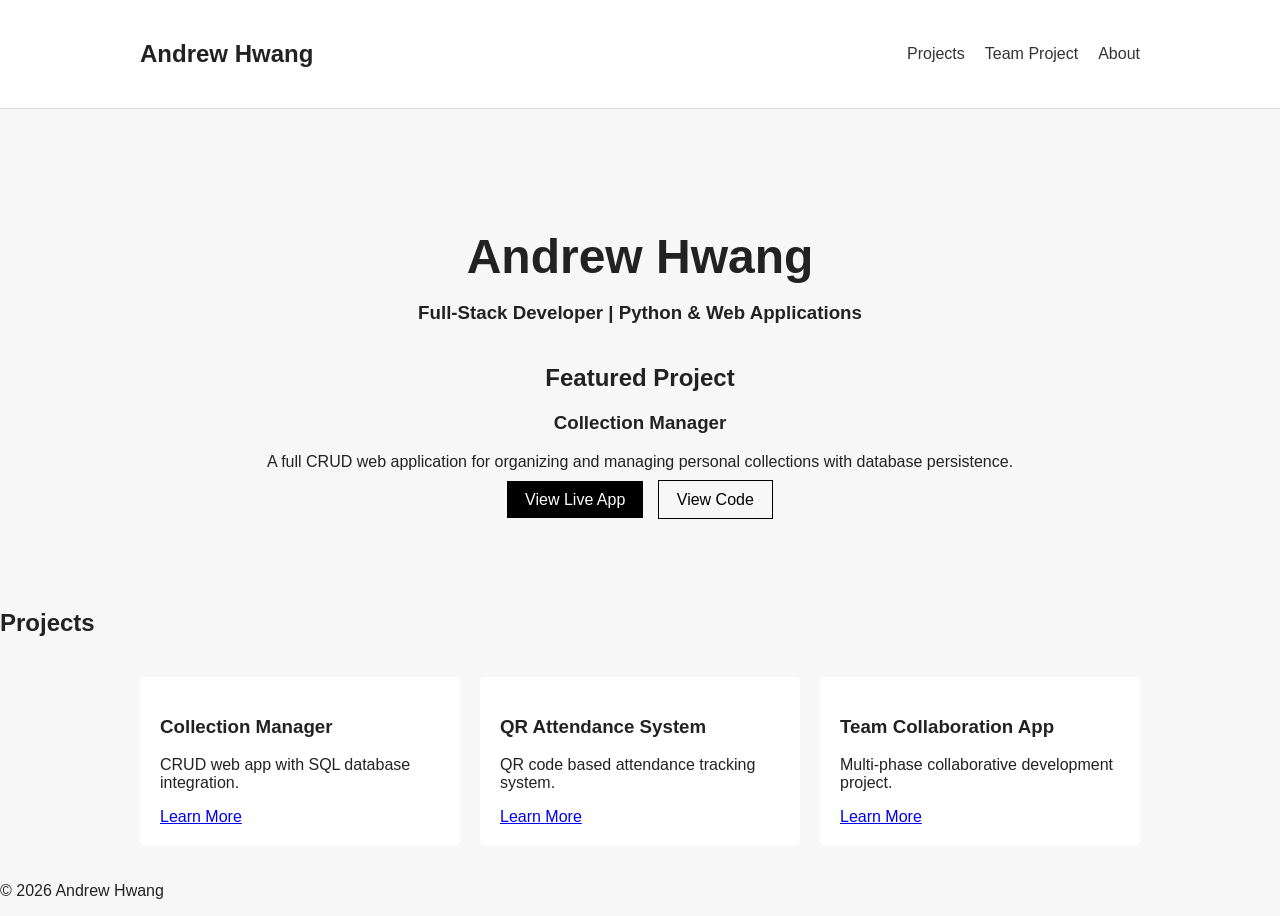
==== index.html @ 8f825707 "Porting over portfolio" ====
<!DOCTYPE html>
<html lang="en">
<head>
<meta charset="UTF-8">
<title>Andrew Hwang | Portfolio</title>
<link rel="stylesheet" href="styles.css">
</head>

<body>

<header>
    <nav>
        <h2 class="logo">Andrew Hwang</h2>
        <ul>
            <li><a href="projects.html">Projects</a></li>
            <li><a href="team-project.html">Team Project</a></li>
            <li><a href="about.html">About</a></li>
        </ul>
    </nav>
</header>

<section class="hero">

    <h1>Andrew Hwang</h1>
    <h3>Full-Stack Developer | Python & Web Applications</h3>

    <div class="featured">

        <h2>Featured Project</h2>

        <h3>Collection Manager</h3>

        <p>
        A full CRUD web application for organizing and managing
        personal collections with database persistence.
        </p>

        <div class="buttons">
            <a class="btn" href="#">View Live App</a>
            <a class="btn-outline" href="#">View Code</a>
        </div>

    </div>

</section>

<section class="projects-preview">

<h2>Projects</h2>

<div class="project-grid">

<div class="card">
<h3>Collection Manager</h3>
<p>CRUD web app with SQL database integration.</p>
<a href="projects.html">Learn More</a>
</div>

<div class="card">
<h3>QR Attendance System</h3>
<p>QR code based attendance tracking system.</p>
<a href="projects.html">Learn More</a>
</div>

<div class="card">
<h3>Team Collaboration App</h3>
<p>Multi-phase collaborative development project.</p>
<a href="team-project.html">Learn More</a>
</div>

</div>

</section>

<footer>
<p>© 2026 Andrew Hwang</p>
</footer>

</body>
</html>
---- styles.css ----
body{
font-family: Arial, sans-serif;
margin:0;
background:#f7f7f7;
color:#222;
}

header{
background:white;
border-bottom:1px solid #ddd;
}

nav{
display:flex;
justify-content:space-between;
align-items:center;
padding:20px;
max-width:1000px;
margin:auto;
}

nav ul{
display:flex;
gap:20px;
list-style:none;
}

nav a{
text-decoration:none;
color:#333;
}

.hero{
text-align:center;
padding:80px 20px;
}

.hero h1{
font-size:48px;
margin-bottom:10px;
}

.featured{
margin-top:40px;
}

.buttons{
margin-top:20px;
}

.btn{
background:black;
color:white;
padding:10px 18px;
text-decoration:none;
margin-right:10px;
}

.btn-outline{
border:1px solid black;
padding:10px 18px;
text-decoration:none;
color:black;
}

.project-grid{
display:grid;
grid-template-columns:repeat(auto-fit,minmax(250px,1fr));
gap:20px;
max-width:1000px;
margin:auto;
padding:20px;
}

.card{
background:white;
padding:20px;
border-radius:5px;
}

.content{
max-width:900px;
margin:auto;
padding:40px 20px;
}

.skills{
display:flex;
gap:15px;
list-style:none;
padding:0;
}
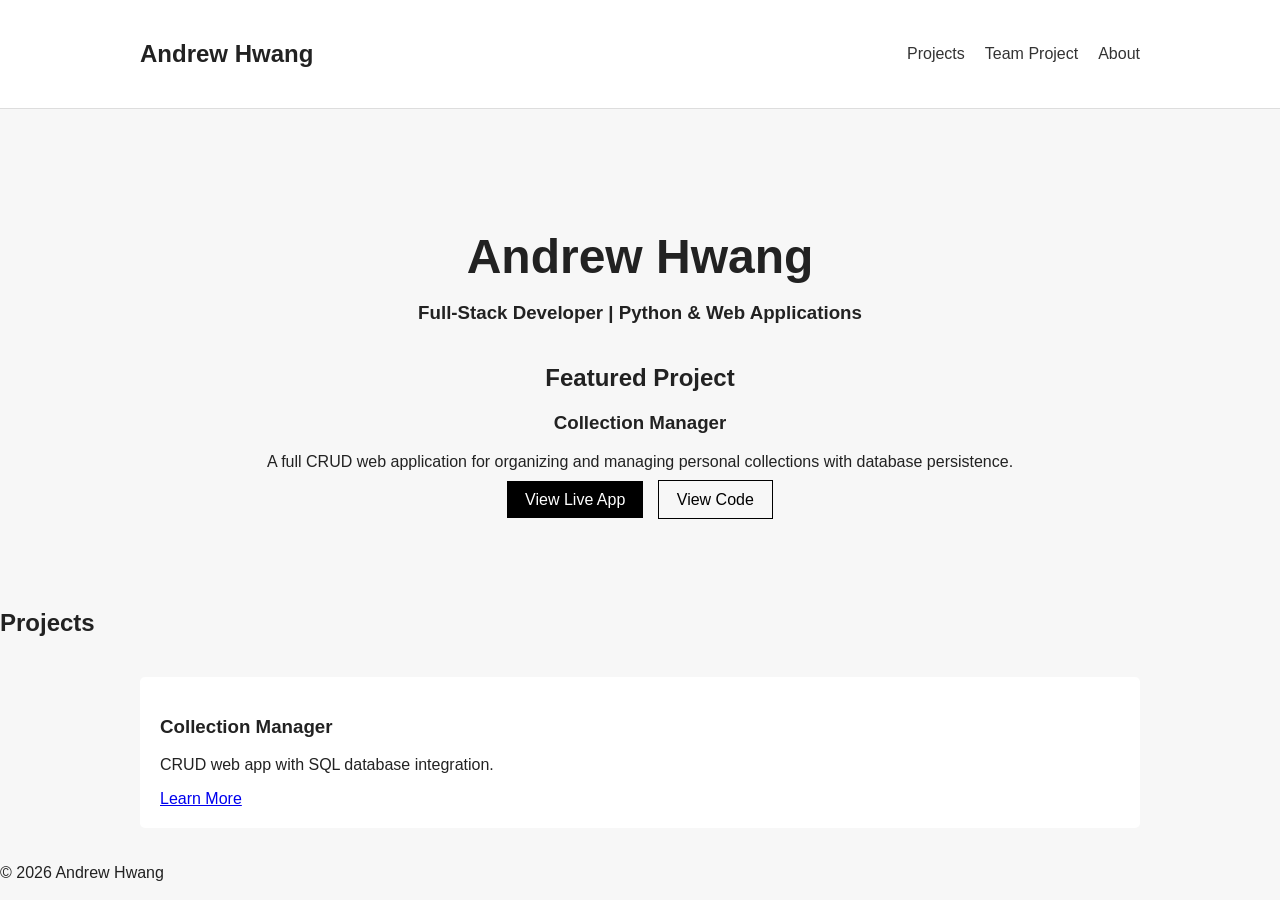
==== commit bc90970b: "Fixed up some project representation" ====
--- a/index.html
+++ b/index.html
@@ -56,18 +56,6 @@
 <a href="projects.html">Learn More</a>
 </div>
 
-<div class="card">
-<h3>QR Attendance System</h3>
-<p>QR code based attendance tracking system.</p>
-<a href="projects.html">Learn More</a>
-</div>
-
-<div class="card">
-<h3>Team Collaboration App</h3>
-<p>Multi-phase collaborative development project.</p>
-<a href="team-project.html">Learn More</a>
-</div>
-
 </div>
 
 </section>
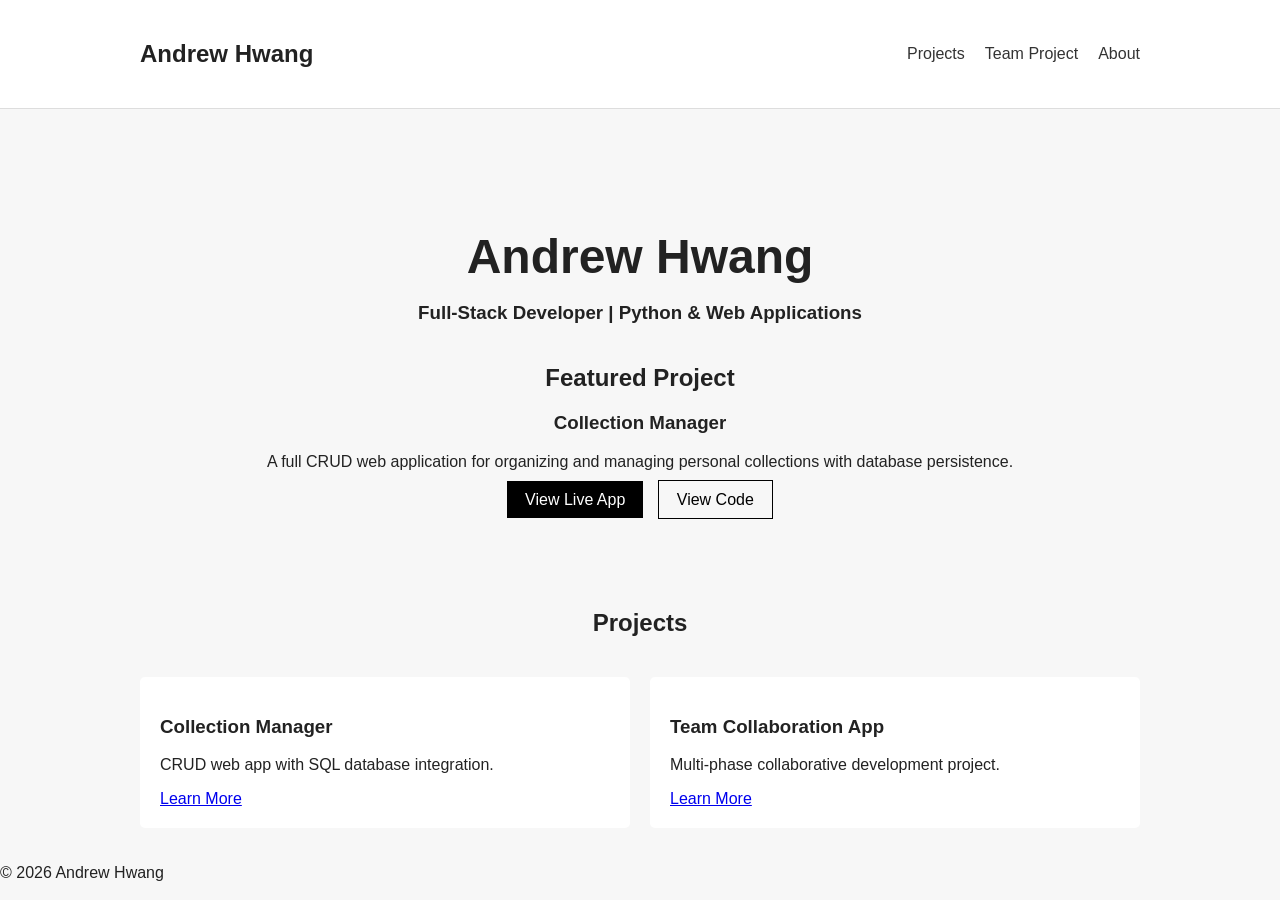
==== commit 21d31828: "Updated project standing" ====
--- a/index.html
+++ b/index.html
@@ -56,6 +56,12 @@
 <a href="projects.html">Learn More</a>
 </div>
 
+<div class="card">
+<h3>Team Collaboration App</h3>
+<p>Multi-phase collaborative development project.</p>
+<a href="team-project.html">Learn More</a>
+</div>
+
 </div>
 
 </section>
--- a/styles.css
+++ b/styles.css
@@ -38,6 +38,10 @@
 .hero h1{
 font-size:48px;
 margin-bottom:10px;
+}
+
+.projects-preview h2 {
+    text-align: center;
 }
 
 .featured{
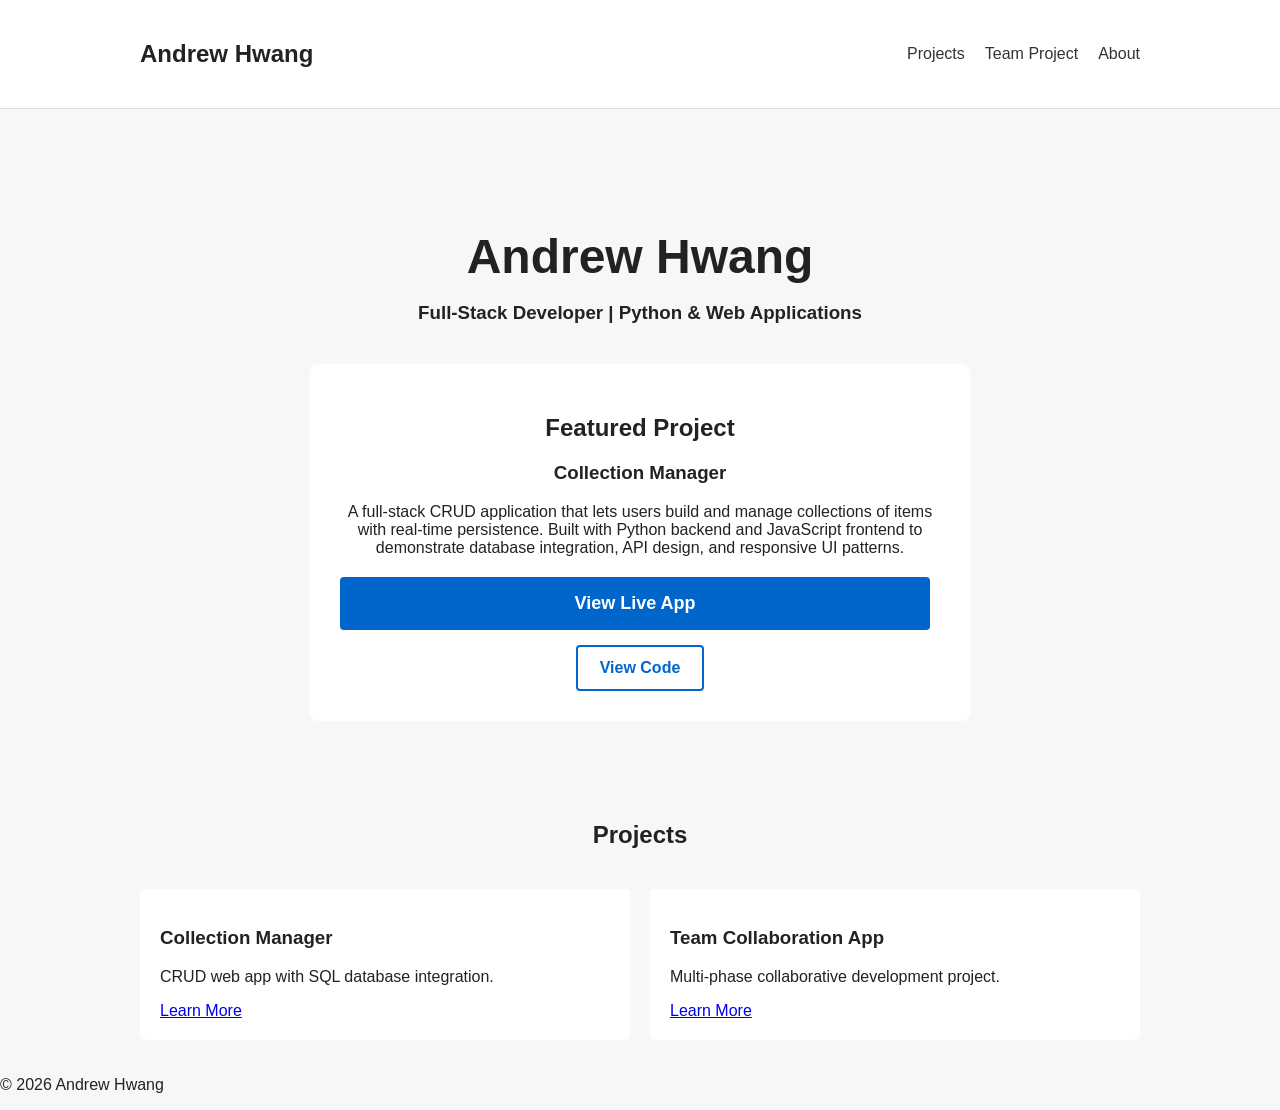
==== commit 87ad3e6f: "Edits to overall presentation" ====
--- a/index.html
+++ b/index.html
@@ -31,13 +31,15 @@
         <h3>Collection Manager</h3>
 
         <p>
-        A full CRUD web application for organizing and managing
-        personal collections with database persistence.
+        A full-stack CRUD application that lets users build and manage
+        collections of items with real-time persistence. Built with Python
+        backend and JavaScript frontend to demonstrate database integration,
+        API design, and responsive UI patterns.
         </p>
 
         <div class="buttons">
-            <a class="btn" href="#">View Live App</a>
-            <a class="btn-outline" href="#">View Code</a>
+            <a class="btn btn-primary" href="#">View Live App</a>
+            <a class="btn-secondary" href="#">View Code</a>
         </div>
 
     </div>
--- a/styles.css
+++ b/styles.css
@@ -46,6 +46,19 @@
 
 .featured{
 margin-top:40px;
+background:white;
+padding:30px;
+border-radius:8px;
+max-width:600px;
+margin-left:auto;
+margin-right:auto;
+}
+
+.project{
+background:white;
+padding:40px;
+border-radius:8px;
+margin-bottom:30px;
 }
 
 .buttons{
@@ -58,6 +71,44 @@
 padding:10px 18px;
 text-decoration:none;
 margin-right:10px;
+border:none;
+cursor:pointer;
+font-weight:bold;
+display:inline-block;
+}
+
+.btn-primary{
+background:#0066cc;
+color:white;
+padding:16px 28px;
+font-size:18px;
+margin-bottom:15px;
+display:block;
+text-align:center;
+border-radius:4px;
+font-weight:bold;
+text-decoration:none;
+cursor:pointer;
+}
+
+.btn-primary:hover{
+background:#0052a3;
+}
+
+.btn-secondary{
+border:2px solid #0066cc;
+padding:12px 22px;
+text-decoration:none;
+color:#0066cc;
+font-weight:bold;
+display:inline-block;
+background:white;
+border-radius:4px;
+cursor:pointer;
+}
+
+.btn-secondary:hover{
+background:#f0f4ff;
 }
 
 .btn-outline{
